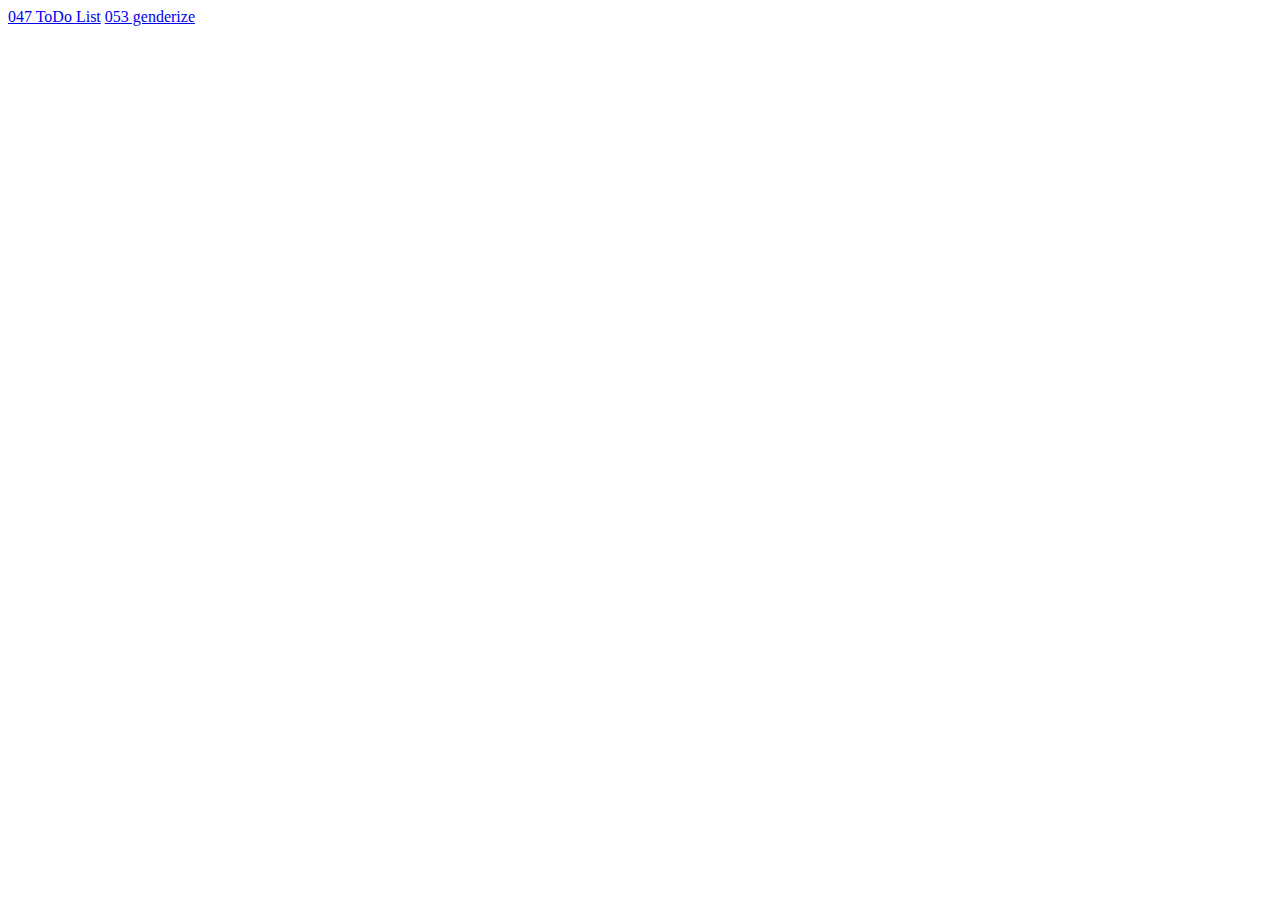
==== index.html @ 6f310bc3 "053 genderize added to git pages" ====
<!DOCTYPE html>
<html>
    <head>
        <meta charset="utf-8">
        <meta http-equiv="X-UA-Compatible" content="IE=edge">
        <title></title>
        <meta name="description" content="">
        <meta name="viewport" content="width=device-width, initial-scale=1">
        <link rel="stylesheet" href="">
    </head>
    <body>
        <a href="https://vitalstu.github.io/LastMarathon/047%20ToDo%20List%20with%20Errors/index.html">047 ToDo List</a>
        <a href="https://vitalstu.github.io/LastMarathon/053%20genderize/index.html">053 genderize</a>
        <script src="" async defer></script>
    </body>
</html>
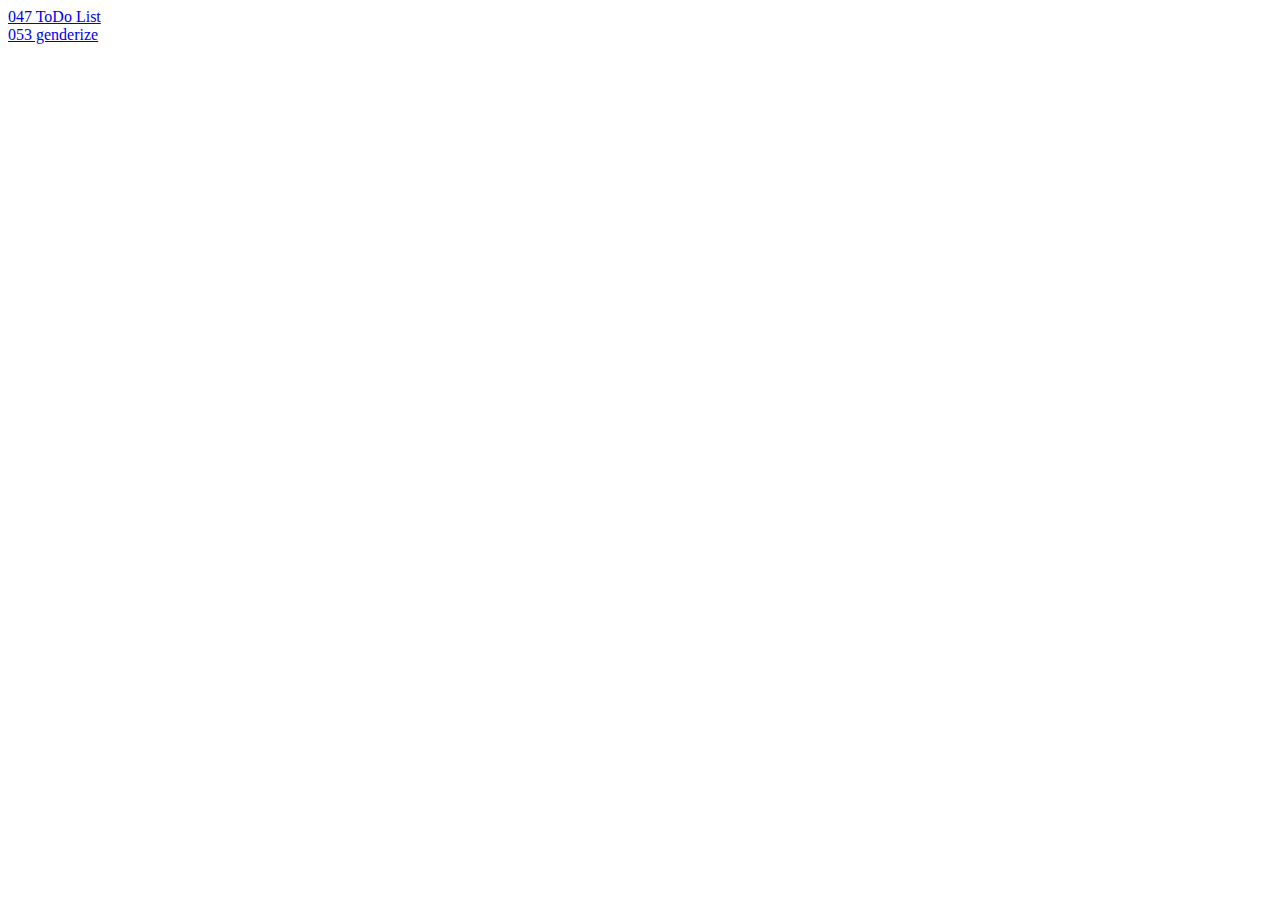
==== commit 828f871f: "053 genderize added to git pages" ====
--- a/index.html
+++ b/index.html
@@ -9,7 +9,7 @@
         <link rel="stylesheet" href="">
     </head>
     <body>
-        <a href="https://vitalstu.github.io/LastMarathon/047%20ToDo%20List%20with%20Errors/index.html">047 ToDo List</a>
+        <a href="https://vitalstu.github.io/LastMarathon/047%20ToDo%20List%20with%20Errors/index.html">047 ToDo List</a><br>
         <a href="https://vitalstu.github.io/LastMarathon/053%20genderize/index.html">053 genderize</a>
         <script src="" async defer></script>
     </body>
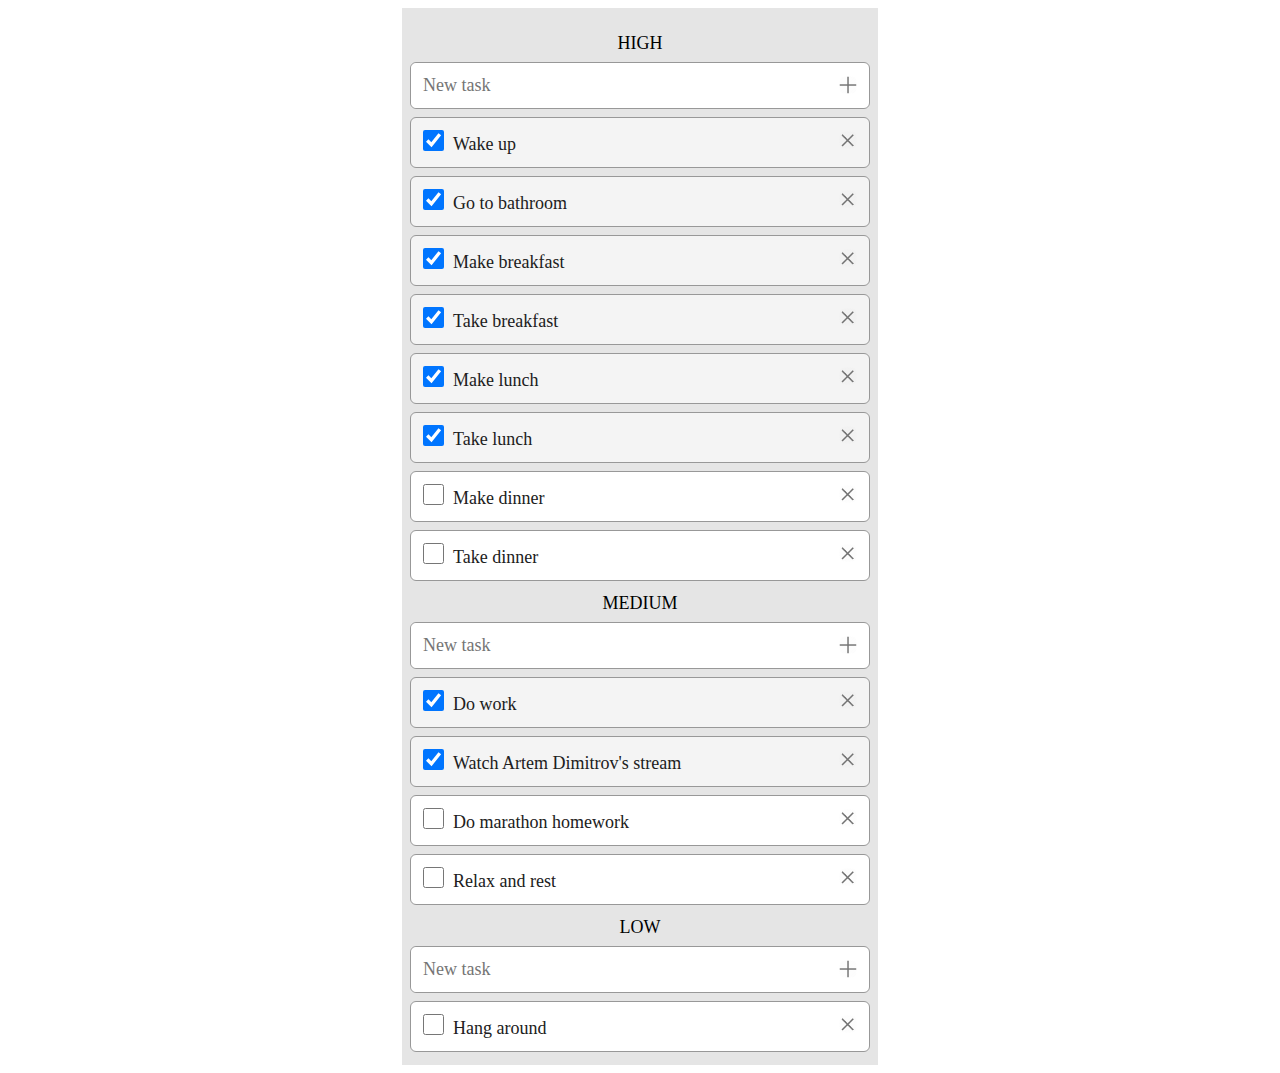
==== commit 93a366f6: "Project structure refactoring" ====
--- a/index.html
+++ b/index.html
@@ -1,16 +1,16 @@
 <!DOCTYPE html>
 <html>
-    <head>
-        <meta charset="utf-8">
-        <meta http-equiv="X-UA-Compatible" content="IE=edge">
-        <title></title>
-        <meta name="description" content="">
-        <meta name="viewport" content="width=device-width, initial-scale=1">
-        <link rel="stylesheet" href="">
-    </head>
-    <body>
-        <a href="https://vitalstu.github.io/LastMarathon/047%20ToDo%20List%20with%20Errors/index.html">047 ToDo List</a><br>
-        <a href="https://vitalstu.github.io/LastMarathon/053%20genderize/index.html">053 genderize</a>
-        <script src="" async defer></script>
-    </body>
+<head>
+    <meta charset='utf-8'>
+    <meta http-equiv='X-UA-Compatible' content='IE=edge'>
+    <title>044 ToDo List through Array with UI</title>
+    <meta name='viewport' content='width=device-width, initial-scale=1'>
+    <link rel='stylesheet' type='text/css' media='screen' href='./styles/main.css'>
+    <script language="JavaScript" type="module" src='./js/view.js'></script>
+</head>
+<body>
+    <div class="frame">
+        <!-- Generated content -->
+    </div>
+</body>
 </html>--- a/styles/main.css
+++ b/styles/main.css
@@ -0,0 +1,120 @@
+.frame {
+    width: 476px;
+    margin: auto;
+    background-color: #E5E5E5;
+    padding-top: 13px;
+    padding-bottom: 13px;
+}
+
+.list {
+    margin-left: 8px;
+    margin-right: 8px;
+}
+
+.header {
+    margin: 0px;
+    padding-top: 12px;
+    height: 21px;
+    text-align: center;
+    font: Roboto;
+    font-weight: 400;
+    font-style: normal;
+    font-size: 18px;
+    color: #000000;
+}
+
+.container {
+    margin-top: 8px;
+    width: 100%;
+    min-height: 45px;
+    background: #FFFFFF;
+    border: 1px solid #989898;
+    box-sizing: border-box;
+    border-radius: 6px;
+}
+
+.input {
+    width: calc(100% - 40px);
+    height: 45px;
+    background: #FFFFFF;
+    border: 1px solid #989898;
+    box-sizing: border-box;
+    border-radius: 6px;
+    border: none;
+    
+    font-family: Roboto;
+    font-style: normal;
+    font-weight: normal;
+    font-size: 18px;
+    line-height: 21px;
+    padding-left: 12px;
+    padding-right: 36px;
+}
+
+.input::placeholder {
+    width: 230px;
+    height: 21px;
+}
+
+input[type=submit] {
+    position: static;
+    margin-bottom: 10px;
+
+    height: 21px;
+    width: 21px;
+    background: #FFFFFF;
+    border: 1px solid #989898;
+    border-radius: 6px;
+    border: 0;
+    font-size: 18px;
+    float: right;
+}
+
+input[type=submit]:hover {
+    cursor: pointer;
+}
+
+input[type=radio], input[type=checkbox] {
+    margin: 12px 0px 12px 12px;
+    width: 21px;
+    height: 21px;
+    border: 1px solid #998899;
+    box-sizing: border-box;
+}
+
+input[type=radio]:checked + label, input[type=checkbox]:checked + label {
+    /*background-color: #F4F4F4;*/
+    background-color: #F4F4F4;
+}
+
+svg, .add-button {
+    position: static;
+    margin-top: 13px;
+    margin-right: 12px;
+
+    height: 18px;
+    width: 18px;
+    background: #FFFFFF;
+    border: 1px solid #989898;
+    border-radius: 6px;
+    border: 0;
+    font-size: 18px;
+    float: right;
+}
+
+svg:hover, .button:hover {
+    cursor: pointer;
+}
+
+.label {
+    display: grid;
+    margin: -29px 12px 12px;
+    padding: 0px 15px 0px 30px;
+    width: 370px;
+    font-family: Roboto;
+    font-style: normal;
+    font-weight: normal;
+    font-size: 18px;
+    line-height: 21px;
+    color: #202020;
+}
